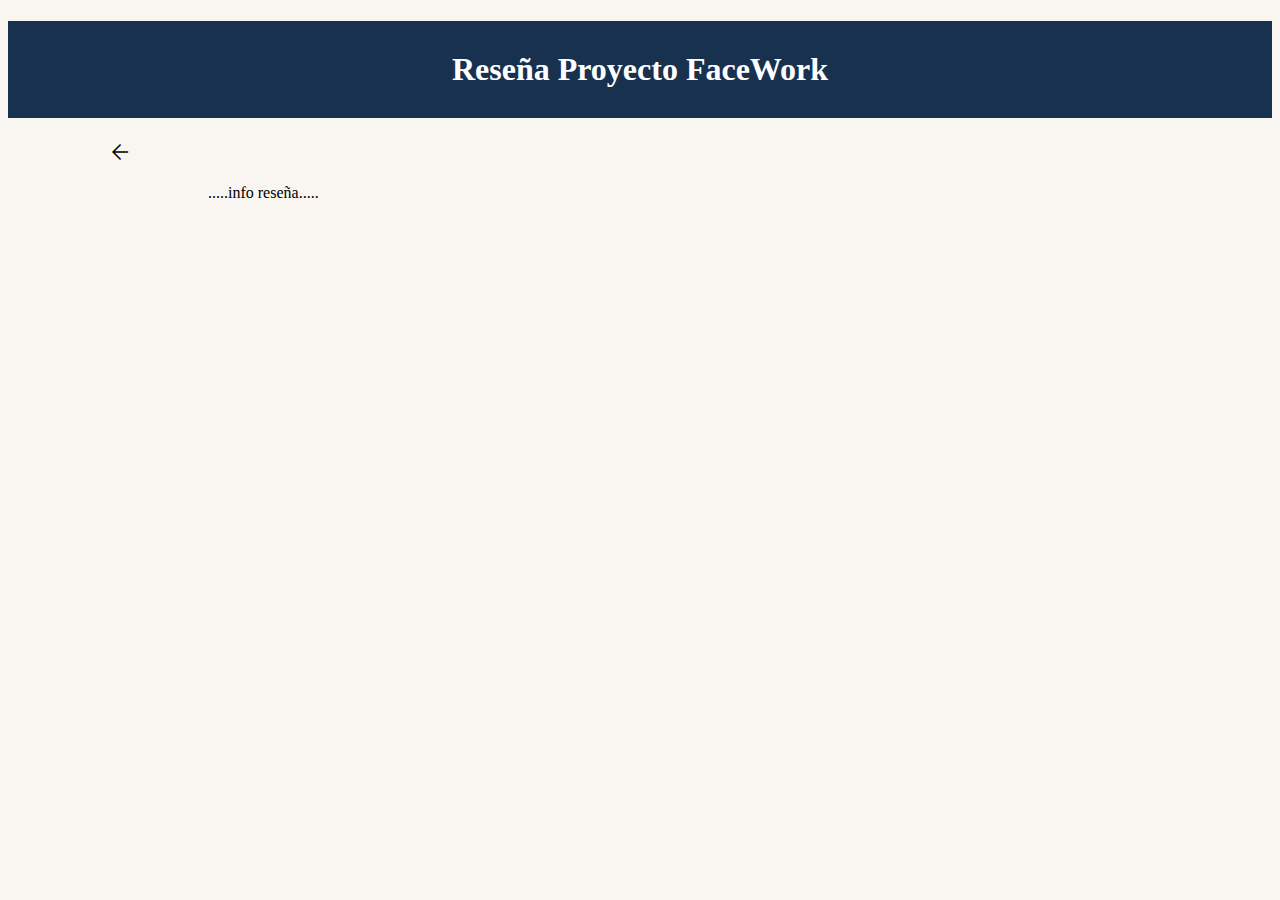
==== facework.html @ c19c71f5 "hice nuevas paginas de html para las reseñas del paper y el proyecto" ====
<!DOCTYPE html>
<html>
<head>
	<meta charset="utf-8">
	<meta name="viewport" content="width=device-width, initial-scale=1">
	<title>FaceWork</title>
	<link rel="stylesheet" href="https://fonts.googleapis.com/css2?family=Material+Symbols+Outlined:opsz,wght,FILL,GRAD@48,400,0,0" />
	<link rel="stylesheet" type="text/css" href="stylesreseñas.css">
</head>
<body>
 
 	<header>
 <h1>Reseña Proyecto FaceWork</h1>
 </header>

 <main>


 <style>
.material-symbols-outlined {
	color: black;
	margin-left: 100px;	
	position: relative;
  font-variation-settings:
  'FILL' 0,
  'wght' 400,
  'GRAD' 0,
  'opsz' 48
}
</style>

	<a href="index.html"><span class="material-symbols-outlined">
arrow_back
</span></a>


<p>.....info reseña.....</p>
</main>


</body>
</html>
---- stylesreseñas.css ----
@import url('https://fonts.googleapis.com/css2?family=Poppins:wght@300;400;500;600;700&display=swap');


body {background-color: #f9f5f0; }

h1 {background: #18314f; color: white; text-align: center; padding: 30px;}
p {margin-left: 200px;}
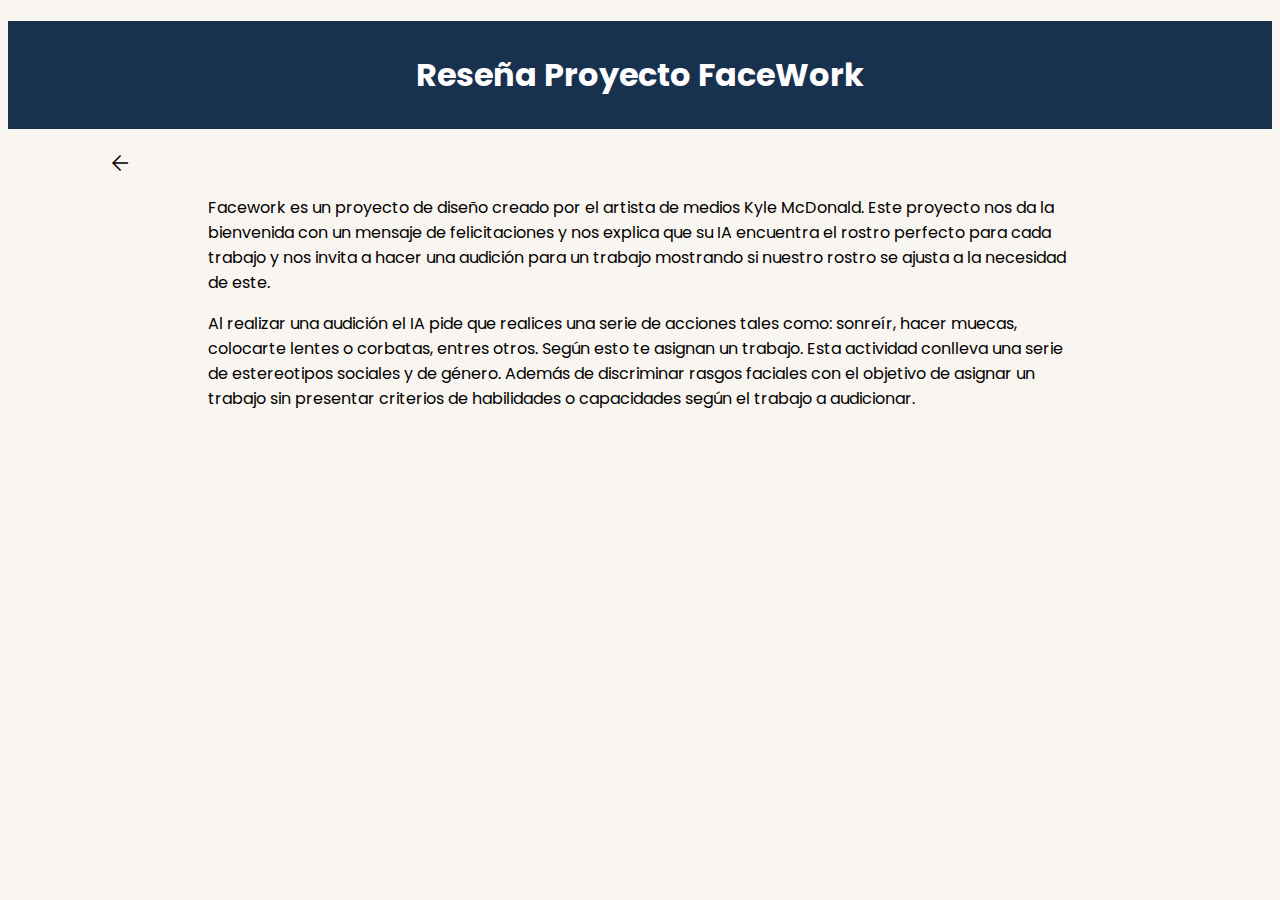
==== commit 565fa5ed: "<reseña>" ====
--- a/facework.html
+++ b/facework.html
@@ -34,7 +34,10 @@
 </span></a>
 
 
-<p>.....info reseña.....</p>
+<p>Facework es un proyecto de diseño creado por el artista de medios Kyle McDonald. Este proyecto nos da la bienvenida con un mensaje de felicitaciones y nos explica que su IA encuentra el rostro perfecto para cada trabajo y nos invita a hacer una audición para un trabajo mostrando si nuestro rostro se ajusta a la necesidad de este.
+</p>
+<p>Al realizar una audición el IA pide que realices una serie de acciones tales como: sonreír, hacer muecas, colocarte lentes o corbatas, entres otros. Según esto te asignan un trabajo. 
+Esta actividad conlleva una serie de estereotipos sociales y de género. Además de discriminar rasgos faciales con el objetivo de asignar un trabajo sin presentar criterios de habilidades o capacidades según el trabajo a audicionar.</p>
 </main>
 
 
--- a/stylesreseñas.css
+++ b/stylesreseñas.css
@@ -3,6 +3,18 @@
 
 body {background-color: #f9f5f0; }
 
-h1 {background: #18314f; color: white; text-align: center; padding: 30px;}
-p {margin-left: 200px;}
+.foto {width: 700px;
+margin-left: 250px;
+}
 
+footer {background-color: #18314f;
+padding: 60px;}
+
+h1 {background: #18314f; color: white; text-align: center; padding: 30px;
+font-family: 'Poppins', sans-serif}
+h2 {margin-left: 200px;
+font-family: 'Poppins', sans-serif}
+p {margin-left: 200px;
+margin-right: 200px;
+font-family: 'Poppins', sans-serif}
+
